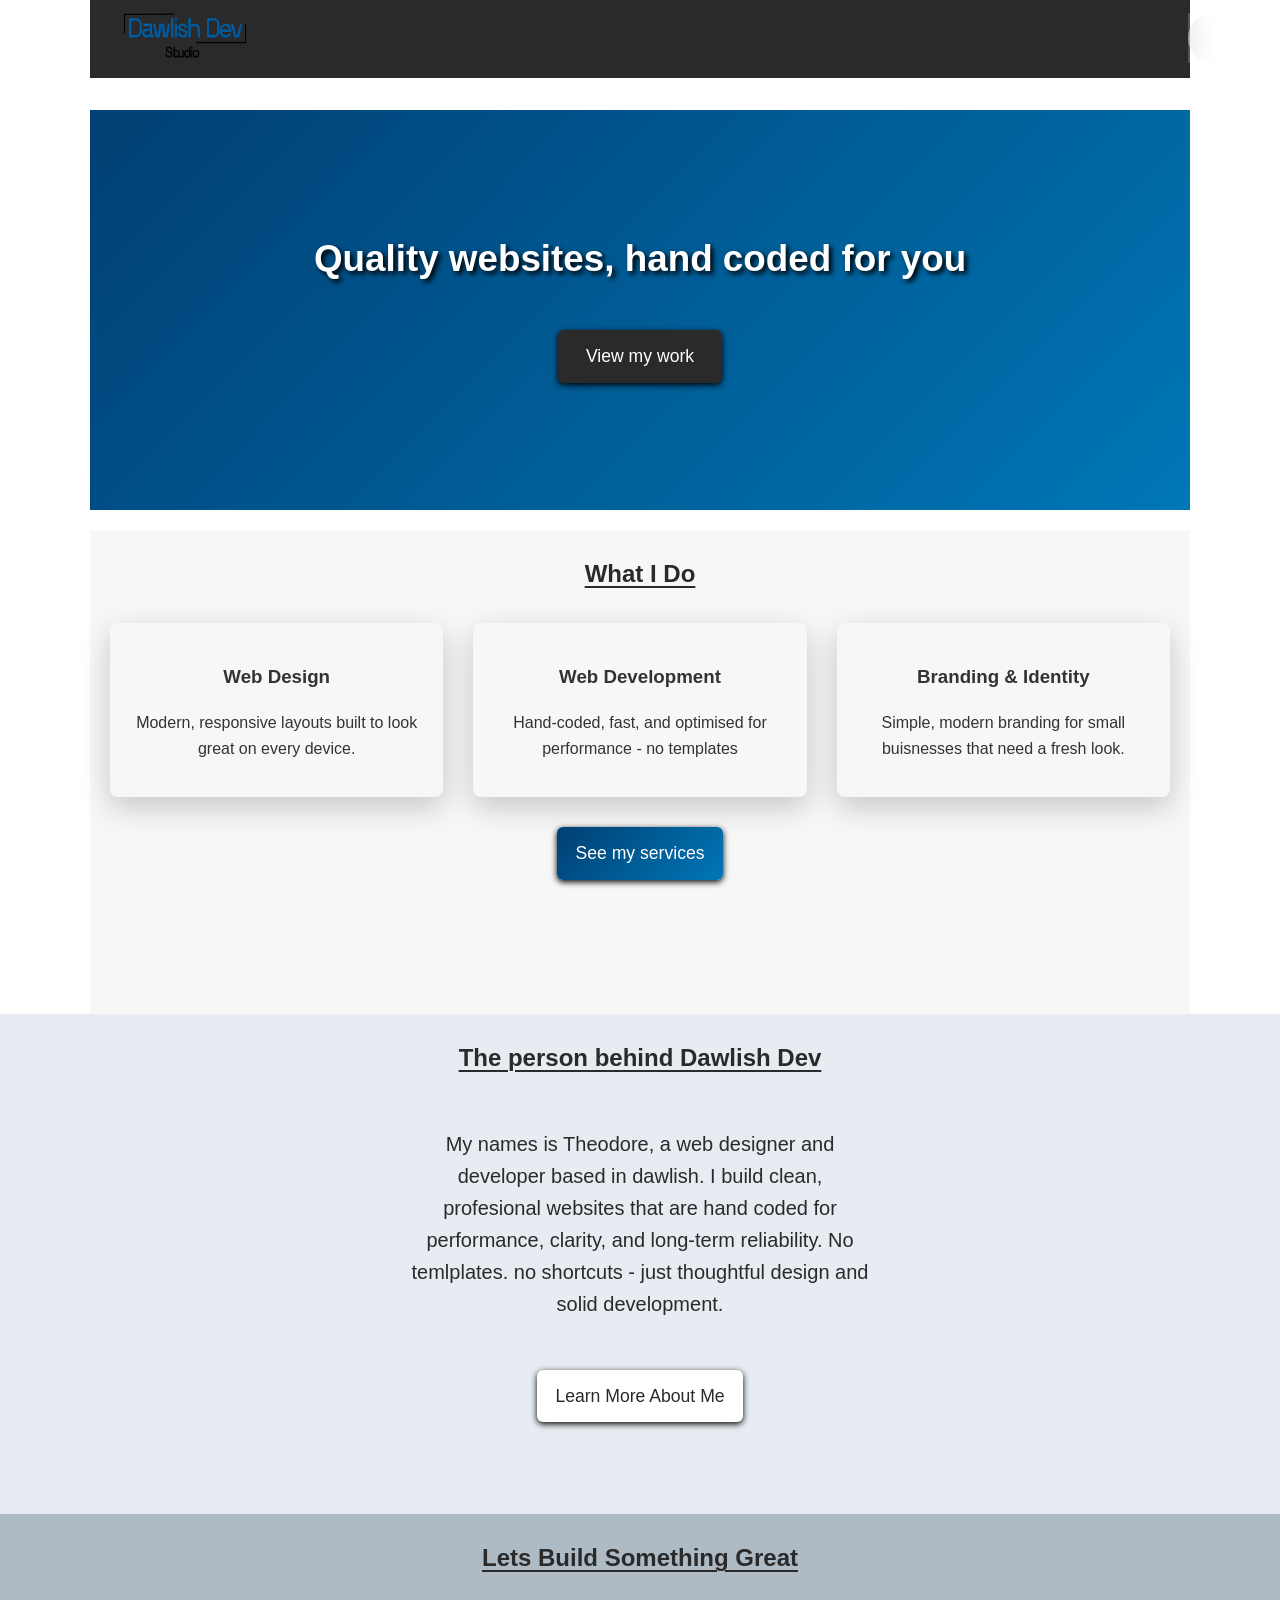
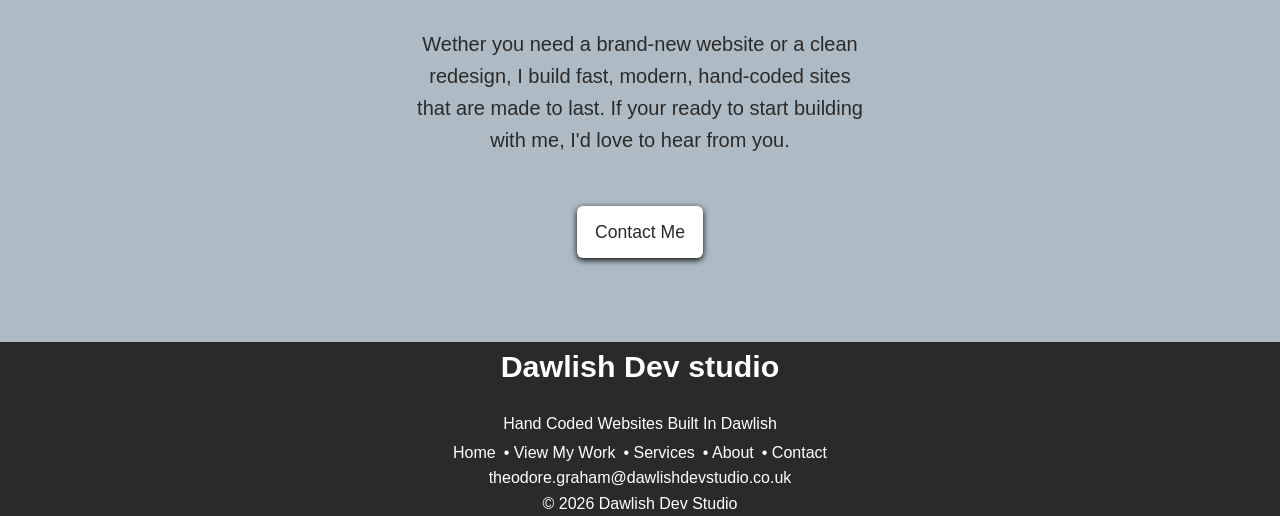
==== index.html @ e31ddf01 "width changes 5" ====
<!DOCTYPE html>
<html lang="en">
<head>
    <meta charset="UTF-8">
    <title>Dawlish Dev Studio - Home</title>
    <meta name="description" content="Clean, modern websites for local businesses in dawlish. I design and build fast, reliable sites with clear structure and simple user experience.">
    <meta name="keywords" content="web designer dawlish, web developer dawlish, dawlish web design, modern website design, small business websites, fast website builds, responsive web design, devon web designet">
    <meta name="author" content="Dawlish Dev Studio">
    <meta name="viewport" content="width=device-width, initial-scale=1.0">
    <link href="style.css" rel="stylesheet">
    <link href="images/logos/favicon.png" type="image/png" rel="icon">
</head>
<body>
<div>
    <header class="container">
        <img href="index.html" src="images/logos/Main%20logo.png">
        <div class="dropdown" id="dropdown">
            <button id="dropdownBtn">☰</button>
            <div class="content" id="dropdownContent">
                <a href="VMW.html">View my Work</a>
                <a href="services.html">Services</a>
                <a href="about.html">About</a>
                <a href="contact.html">Contact</a>
            </div>
        </div>
    </header>
    <script>  
        const dropdown = document.getElementById('dropdown');
        const dropdownBtn = document.getElementById('dropdownBtn');
        const dropdownContent = document.getElementById('dropdownContent');

        dropdownBtn.addEventListener('click', function(e) {
            e.stopPropagation();
            dropdown.classList.toggle('active');
        });

        document.addEventListener('click', function() {
            dropdown.classList.remove('active');
        });

        dropdownContent.addEventListener('click', function(e) {
            e.stopPropagation();
        });
    </script>
    <section class="hero container">
        <div class="hero-content">
            <h1>Quality websites, hand coded for you</h1>
            <a class="VMWB" href="VMW.html" >View my work</a>
        </div>
    </section>
    <section class="service container">
        <h2 class="t">What I Do</h2>
        <div class="services">
            <div class="s1">
                <h3>Web Design</h3>
                <p>Modern, responsive layouts built to look great on every device.</p>
            </div>
            <div class="s1">
                <h3>Web Development</h3>
                <p>Hand-coded, fast, and optimised for performance - no templates</p>
            </div>
            <div class="s1">
                <h3>Branding & Identity</h3>
                <p>Simple, modern branding for small buisnesses that need a fresh look.</p>
            </div>
        </div>
        <div class="btn-wrapper">
            <a class="sb" href="services.html">See my services</a>
        </div>
    </section>
    <section class="about">
        <h2 class="t">The person behind Dawlish Dev</h2>
        <p>My names is Theodore, a web designer and developer based in dawlish. I build clean, profesional websites that are hand coded for performance, clarity, and long-term reliability. No temlplates. no shortcuts - just thoughtful design and solid development.</p>
        <div class="btn-wrapper">
            <a href="about.html" class="ab">Learn More About Me</a>
        </div>    
    </section>
    <section class="contact">
        <h2 class="t">Lets Build Something Great</h2>
        <p>Wether you need a brand-new website or a clean redesign, I build fast, modern, hand-coded sites that are made to last. If your ready to start building with me, I'd love to hear from you.</p>
        <div class="btn-wrapper">
            <a href="contact.html" class="cb">Contact Me</a>
        </div>
    </section>
    <footer class="foot">
        <h4>Dawlish Dev studio</h4>
        <p>Hand Coded Websites Built In Dawlish</p>
        <div class="ql">
            <a href="index.html">Home</a>
            <a href="VMW.html">View My Work</a>
            <a href="services.html">Services</a>
            <a href="about.html">About</a>
            <a href="contact.html">Contact</a>
        </div>    
        <p class="cr">theodore.graham@dawlishdevstudio.co.uk</p>
        <P class="cr">© 2026 Dawlish Dev Studio</P>
    </footer>
</div>
</body>
</html>
---- style.css ----
body {
    font-family: 'Segoe UI', Tahoma, Geneva, Verdana, sans-serif;
    margin: 0;
    padding: 0;
    line-height: 1.6;
    color: #333;
    min-height: 100vh;
}

* {
    box-sizing: border-box;
}

.dropdown {
    position: absolute;
    top: 13px;
    right: 40px;
}

.dropdown button {
    background: rgba(255,255,255,0.2);
    color: white;
    padding: 12px 16px;
    cursor: pointer;
    border: 2px solid rgba(255,255,255,0.3);
    border-radius: 25px;
    font-size: 18px;
    backdrop-filter: blur(10px);
    transition: all 0.3s ease;
}

.dropdown button:hover {
    background: rgba(255,255,255,0.3);
    transform: translateY(-2px);
    box-shadow: 0 5px 15px rgba(0,0,0,0.2);
}

.dropdown a {
    display: block;
    color: #333;
    text-decoration: none;
    padding: 12px 20px;
    transition: all 0.3s ease;
    font-weight: 500;
}

.dropdown a:hover {
    background: #005A9C;
    color: white;
    transform: translateX(5px);
}

.dropdown .content {
    display: none;
    background: white;
    position: absolute;
    right: 0;
    top: 100%;
    min-width: 180px;
    box-shadow: 0 10px 30px rgba(0,0,0,0.2);
    border-radius: 15px;
    overflow: hidden;
    margin-top: 10px;
    z-index: 1000;
}

.dropdown:hover .content {
    display: block;
}

.dropdown.active .content {
    display: block;
}

.dropdown:hover button {
    background-color: gray;
}

header {
    background-color: #2a2a2a;
    margin-bottom: -35px;
}

header img {
    height: 70px;
    width: 150px;
    padding: 10px;
}

header img:hover {
    size: 120%;
    box-shadow: 0 10px 30px rgba(0,0,0,0.2);
    border-radius: 10px;
}

.hero {
    position: relative;
    min-height: 400px;
    background: linear-gradient(135deg, #003f73 0%, #0077b6 100%);
    text-align: center;
}

.hero h1 {
   text-align: center;
    color: white;
    font-size: 2.3rem;
    font-weight: bold;
    margin: 2rem 0;
    text-shadow: 3px 3px 5px #000;
    padding-top: 120px;
}

.VMWB {
    display: inline-block;
    padding: 12px 28px;
    background-color: #2a2a2a;
    color: #ffffff;
    text-decoration: none;
    font-size: 1.1rem;
    font-weight: 500;
    border-radius: 6px;
    transition: 0.25s ease;
    margin-top: 10px;
    margin-bottom: 10px;
    box-shadow: 0 2px 6px #000;
}

.VMWB:hover {
    background-color: #3a3a3a;
    transform: translateY(-2px);
}

.services {
    padding-top: 0px;
    display: grid;
    grid-template-columns: 1fr 1fr 1fr;
    grid-template-rows: 1fr;
    gap: 30px;
    background-color: #f7f7f7;
}

.services .s1{
    padding: 20px;
    border-radius: 8px;
    background-color: eggshell;
    text-align: center;
    box-shadow: 0 10px 30px rgba(0,0,0,0.2);
}

h2 {
    text-align: center;
    color: #2a2a2a;
    padding-top: 25px;
    padding-bottom: 10px;
}

.service{
    background-color: #f7f7f7;
    margin-top: -20px;
    min-height: 485px;
}

.sb{
    display: inline-block;
    padding: 12px 18px;
    background: linear-gradient(135deg, #003f73 0%, #0077b6 100%);;
    color: #ffffff;
    text-decoration: none;
    font-size: 1.1rem;
    font-weight: 500;
    border-radius: 6px;
    transition: 0.25s ease;
    margin-top: 10px;
    margin-bottom: 10px;
    box-shadow: 0 2px 6px #000; 
    text-align: center;
}

.sb:hover {
    background-color: #3a3a3a;
    transform: translateY(-2px);
}

.btn-wrapper {
    width: 100%;
    display: flex;
    justify-content: center;
    margin: 20px 0;
}

.t{
    text-decoration: underline;
    text-decoration-thickness: 2px;
    text-underline-offset: 4px;
}

.about{
    background-color: #e6ecf1;
    margin-top: -20px;
    min-height: 500px;
    
}

.about p{
    color: #2a2a2a;
    text-align: center;
    padding: 20px;
    font-size: 20px;
    max-width: 500px;
    margin: 0 auto;
}

.ab{
    display: inline-block;
    padding: 12px 18px;
    background: white;
    color: #2a2a2a;
    text-decoration: none;
    font-size: 1.1rem;
    font-weight: 500;
    border-radius: 6px;
    transition: 0.25s ease;
    margin-top: 10px;
    margin-bottom: 10px;
    box-shadow: 0 2px 6px #000;
    text-align: center;
}

.ab:hover {
    background-color: #f7f7f7;
    transform: translateY(-2px);
}

.contact{
    background-color: #aebbc4;
    margin-top: -20px;
    min-height: 450px;
}

.contact p {
    color: #2a2a2a;
    text-align: center;
    padding: 20px;
    font-size: 20px;
    max-width: 500px;
    margin: 0 auto;
}    

.cb{
    display: inline-block;
    padding: 12px 18px;
    background: white;
    color: #2a2a2a;
    text-decoration: none;
    font-size: 1.1rem;
    font-weight: 500;
    border-radius: 6px;
    transition: 0.25s ease;
    margin-top: 10px;
    margin-bottom: 10px;
    box-shadow: 0 2px 6px #000;
    text-align: center;
}

.cb:hover {
    background-color: #f7f7f7;
    transform: translateY(-2px);
}

.foot{
    background-color: #2a2a2a;  
    margin-top: -42px;
}

.foot p {
    color: white;
    text-align: center;
}

.cr {
    margin-top: 0px;
    margin-bottom: 0px;
}

h4 {
    text-align: center;
    color: white;
    font-size: 1.9em;
    font-weight: bold;
    margin: 20px;
}

.ql {
    color: white;
    margin-top: -13px;
    diplay: inline-flex;
    align-items: center;
    gap: 0.5rem;
    font-size: 1rem;
    text-align: center;
}

.ql a{
    text-decoration: none;
    color: white;
}

.ql a:not(:last-child)::after {
    content: "•";
    margin-left: 0.5rem;
    color: white;
}

h5{
    margin-top: -20px;
    color: black;
    text-align: center;
    font-size: 30px;
}

input {
    background-color: white;
    width: 70%;
    margin-left: 15%;
    font-size: 20px;
    padding: 16px 16px;
    border-color: black;
    margin-bottom: 20px;
}

textarea {
    background-color: white;
    width: 70%;
    margin-left: 15%;
    font-size: 20px;
    padding: 16px 16px;
    border-radius: 10px;
    border-color: black;
    margin-bottom: 25px;
}

input:focus-within{
    outline: none;
    border-color: red;
    border-width: 3px;
}

textarea:focus-within{
    outline: none;
    border-color: red;
    border-width: 3px;
}

.contact button{
    background-color: #4a4a4a;
    border-radius: 20px;
    border-color: black;
    font-size: 22px;
    padding: 10px 18px;
    text-align: center;
    display: flex;
    margin: auto;
    margin-bottom: 70px;
    color: white;
}

button:hover {
    background-color: #5a5a5a;
}

.c{
    background: #AEBBC4;
}

.gallery {
    display: grid;
    grid-template-columns: 1fr 1fr;
    gap: 30px;
    margin-top: 5px;
    place-items: center;
    max-width: 900px;
    margin: 0 auto;
    padding: 0 2px;
    margin-bottom: 100px;
    
}

.gallery img {
    width: 450px;
    height: auto;
    object-fit: contain;
    border-radius: 8px;
    box-shadow: 0 4px 12px rgba(0,0,0,0.8);
}

.gallery img:hover{
    transform: scale(1.03);
    transistion: 0.5 ease;
}

.VMW{
    background-color: #f0f4fa;
}

h6{
    color: black;
    margin-top: 80px;
    text-align: center;
    font-size: 60px;
    margin-bottom: 50px;
}

.gallery p{
    background-color: white;
    padding: 20px;
    border-radius: 10px;
    text-align: center;
    box-shadow: 0 4px 12px rgba(0,0,0,0.8);
}

.gallery p:hover{
    transform: scale(1.03);
    transistion: 0.5 ease;
}

.servicegallery{
    text-align: center;
    align-items: center;
    display: grid;
    grid-template-columns: 1fr;
    grid-template-rows: 1fr 1fr 1fr;
    margin-bottom: 80px;
    grid-gap: 30px;
    justify-items: center;
}

.bw{
    background-color: #96ccff;
    padding: 50px;
    border-radius: 30px;
    max-width: 500px;
    box-shadow: 0 4px 12px #1f1f1f;
}

.pw{
    background-color: #96ccff;
    padding: 50px;
    border-radius: 30px;
    max-width: 500px;
    box-shadow: 0 4px 12px #1f1f1f;
}

.wc{
    background-color: #96ccff;
    padding: 50px;
    border-radius: 30px;
    max-width: 500px;
    box-shadow: 0 4px 12px #1f1f1f;
}

.serv{
    background-color: #e8f3ff;
}

.ao{
    background-color: #96ccff;
    padding: 50px;
    border-radius: 30px;
    max-width: 500px;
    box-shadow: 0 4px 12px #1f1f1f;
}

.sbp{
    display: inline-block;
    padding: 12px 18px;
    background: #96ccff;
    color: black;
    text-decoration: none;
    font-size: 1.1rem;
    font-weight: 500;
    border-radius: 6px;
    transition: 0.25s ease;
    margin-top: 10px;
    margin-bottom: 10px;
    box-shadow: 0 2px 6px #000;
    text-align: center;
}

.sbp:hover {
    background-color: #96ccff;
    transform: translateY(-2px);
}

.aboutback{
    background-color: #fafafa;
}

.aboutdiv{
    max-width: 600px;
    text-align: center;
    min-height: 540px;
    margin: 0 auto;
}

.aboutdiv p{
    background-color: white;
    padding: 20px;
    border-radius: 30px;
    box-shadow: 0 2px 6px #000;
}

.aboutme{
    text-decoration: underline;
    text-decoration-thickness: 2px;
    text-underline-offset: 4px;
    text-decoration-color: #003f73;
}

.container{
    max-width: 1100px;
    margin: 0 auto;
    padding: 0 20px;
}
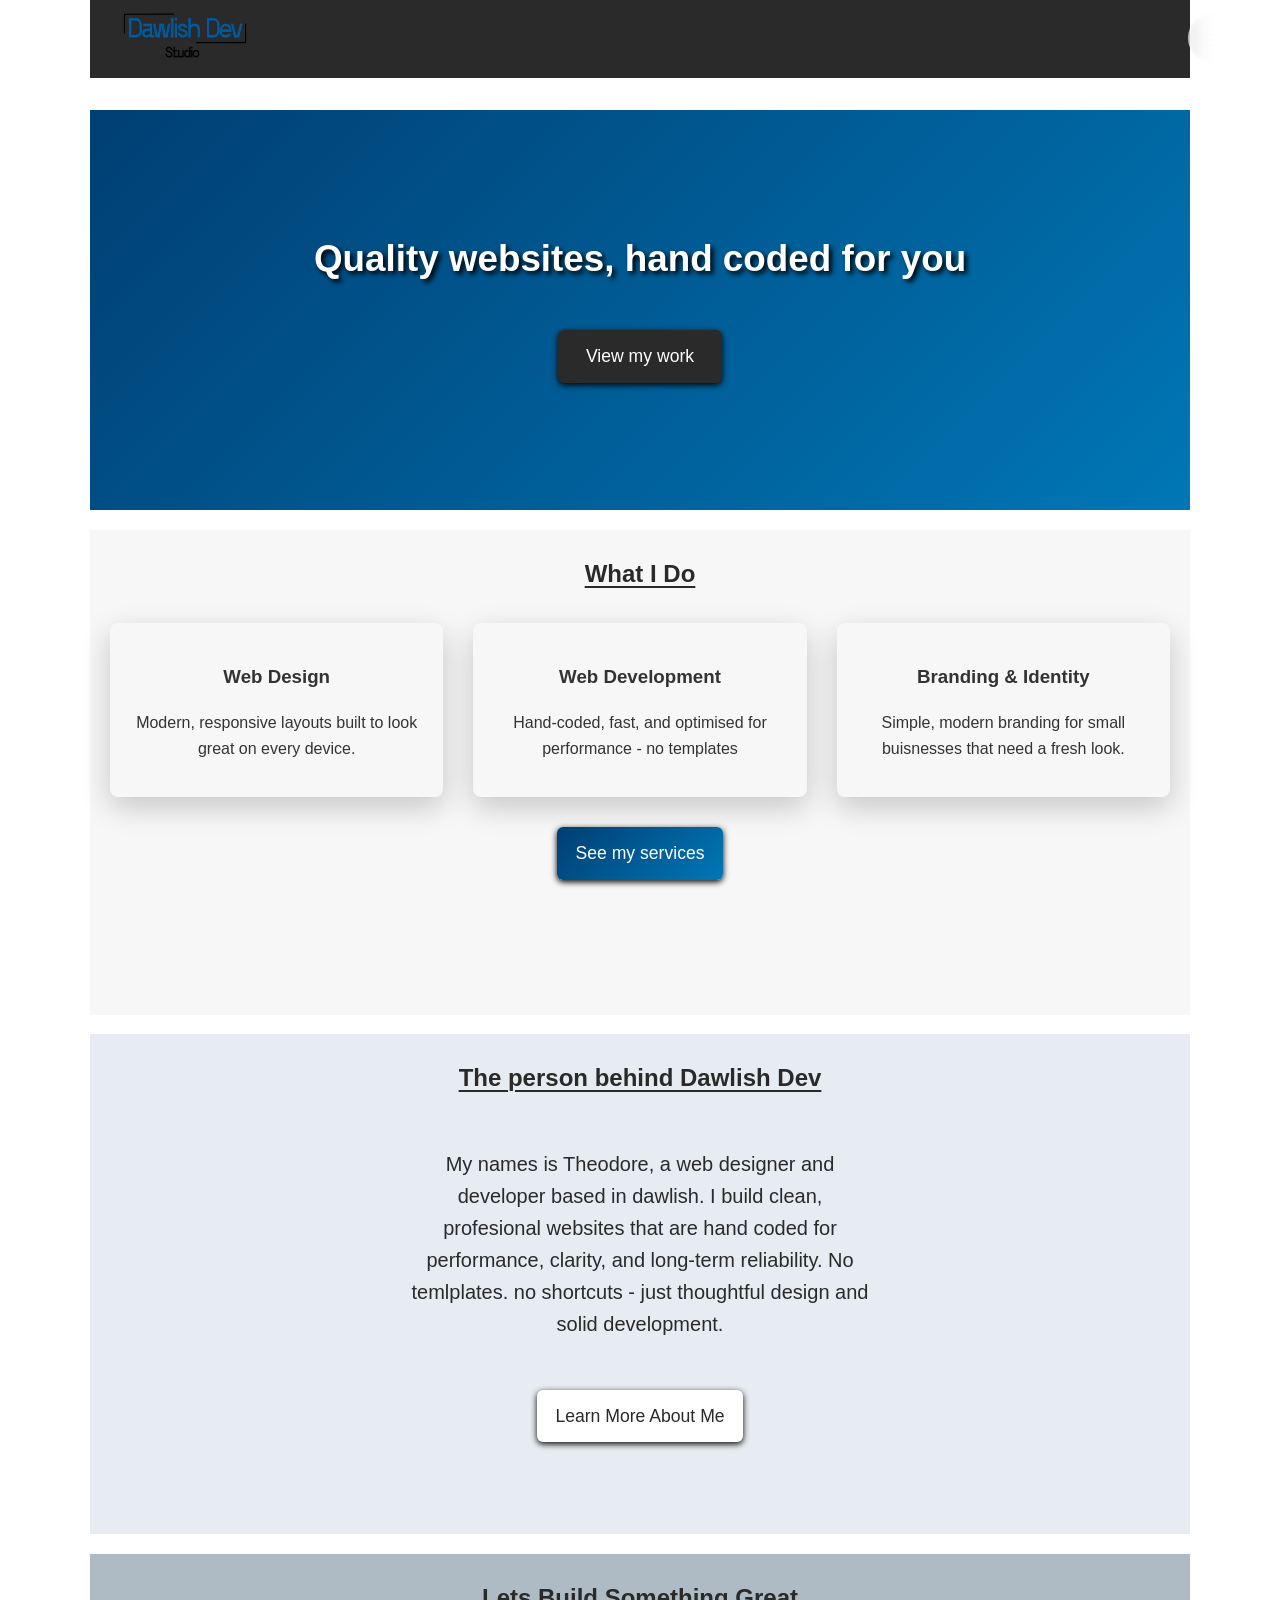
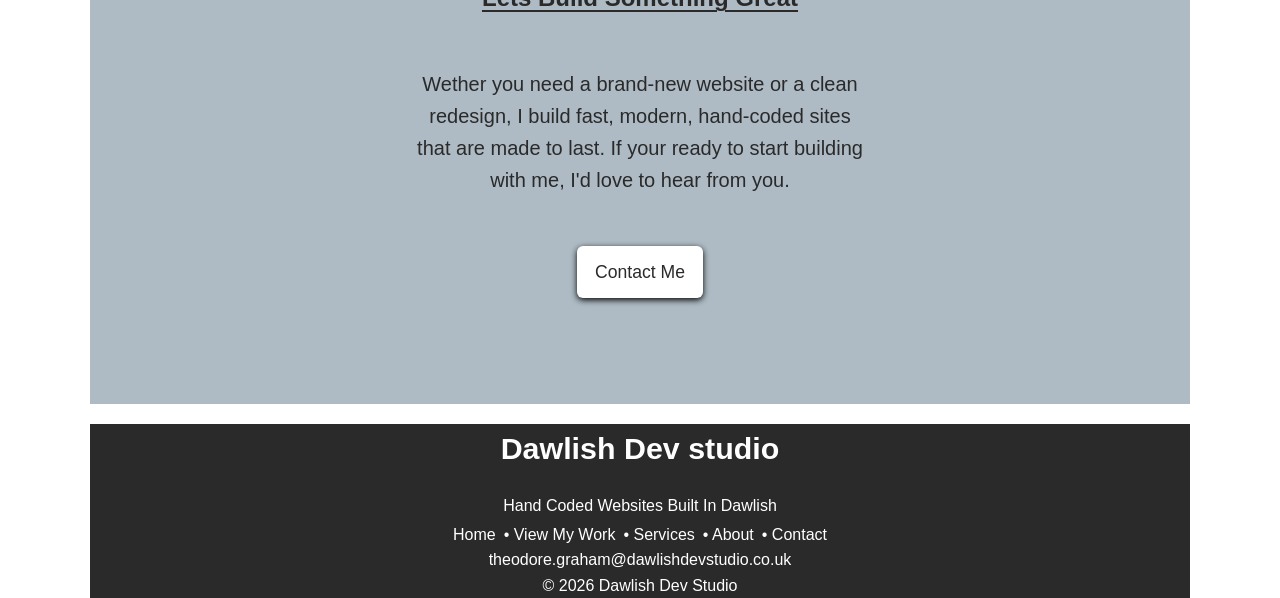
==== commit 509b5917: "width 6" ====
--- a/index.html
+++ b/index.html
@@ -16,7 +16,7 @@
         <img href="index.html" src="images/logos/Main%20logo.png">
         <div class="dropdown" id="dropdown">
             <button id="dropdownBtn">☰</button>
-            <div class="content" id="dropdownContent">
+            <div class="content container" id="dropdownContent">
                 <a href="VMW.html">View my Work</a>
                 <a href="services.html">Services</a>
                 <a href="about.html">About</a>
@@ -68,21 +68,21 @@
             <a class="sb" href="services.html">See my services</a>
         </div>
     </section>
-    <section class="about">
+    <section class="about container">
         <h2 class="t">The person behind Dawlish Dev</h2>
         <p>My names is Theodore, a web designer and developer based in dawlish. I build clean, profesional websites that are hand coded for performance, clarity, and long-term reliability. No temlplates. no shortcuts - just thoughtful design and solid development.</p>
         <div class="btn-wrapper">
             <a href="about.html" class="ab">Learn More About Me</a>
         </div>    
     </section>
-    <section class="contact">
+    <section class="contact container">
         <h2 class="t">Lets Build Something Great</h2>
         <p>Wether you need a brand-new website or a clean redesign, I build fast, modern, hand-coded sites that are made to last. If your ready to start building with me, I'd love to hear from you.</p>
         <div class="btn-wrapper">
             <a href="contact.html" class="cb">Contact Me</a>
         </div>
     </section>
-    <footer class="foot">
+    <footer class="foot container">
         <h4>Dawlish Dev studio</h4>
         <p>Hand Coded Websites Built In Dawlish</p>
         <div class="ql">
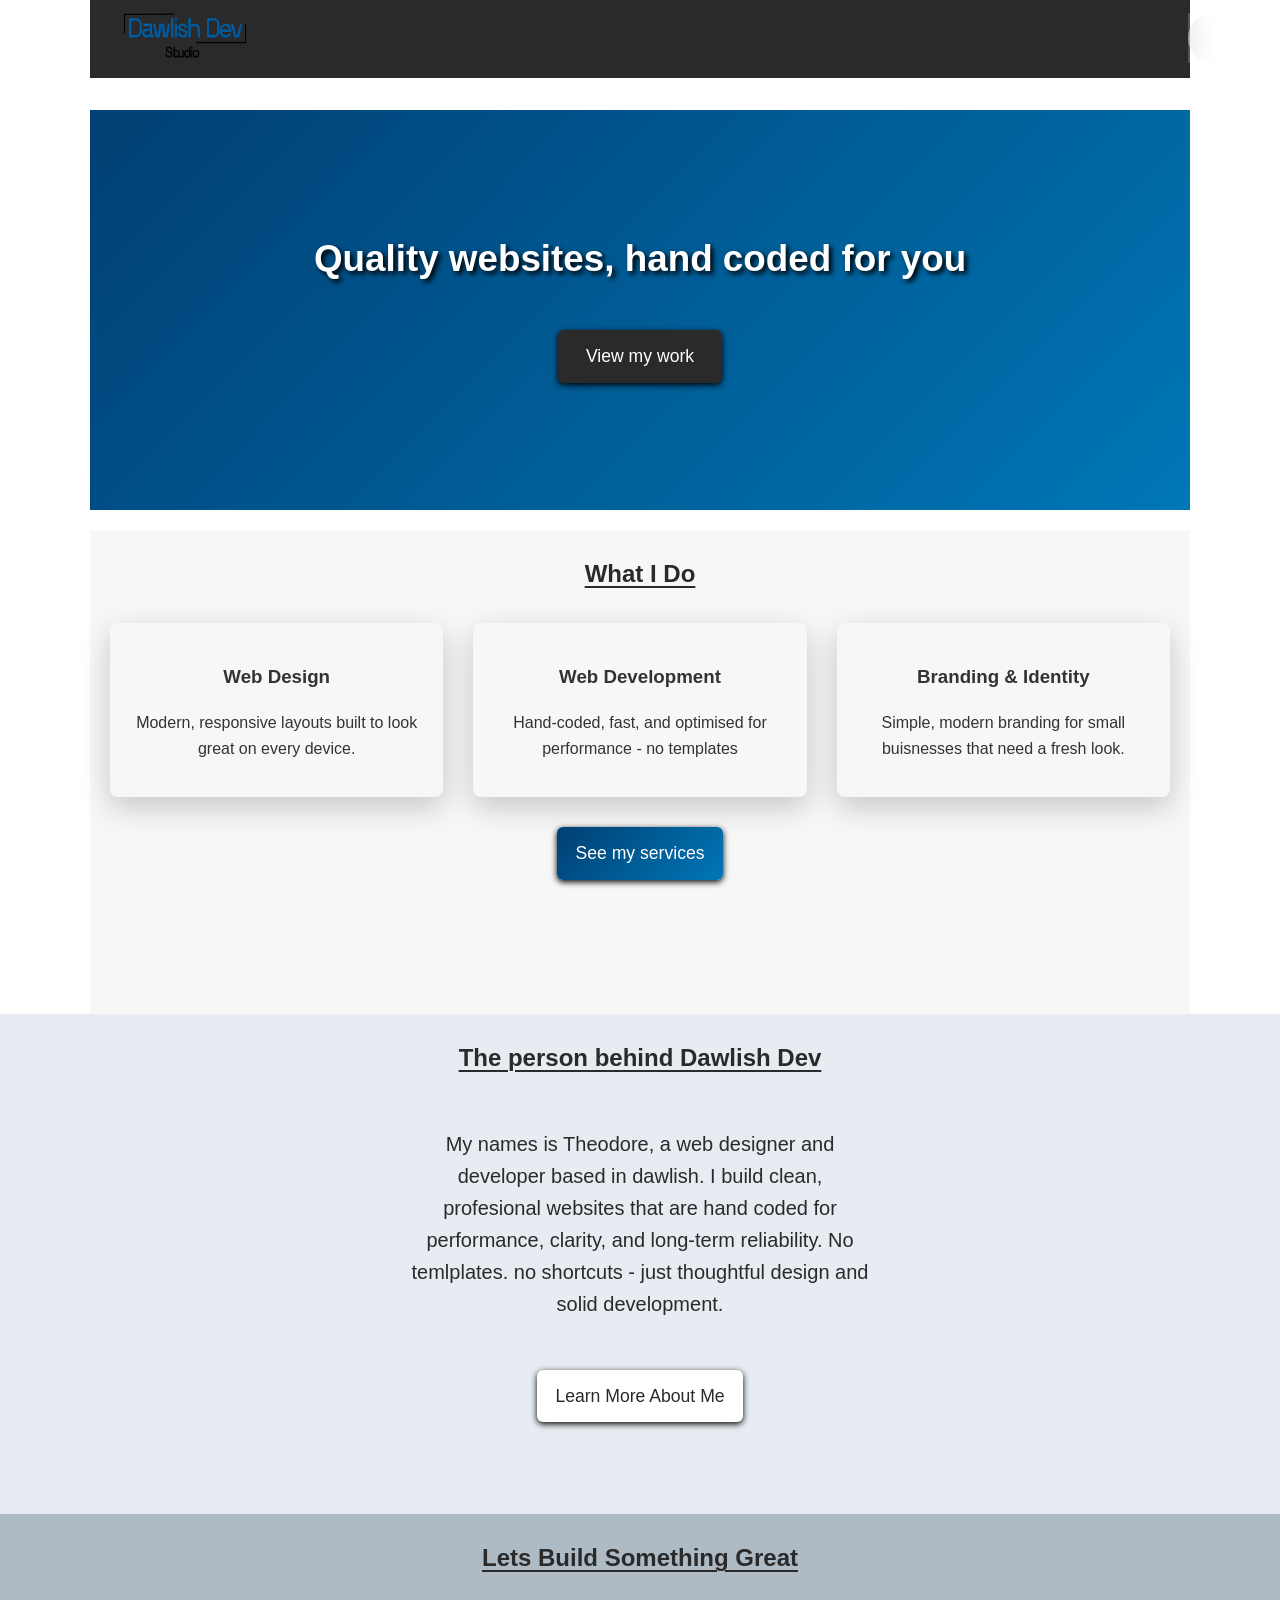
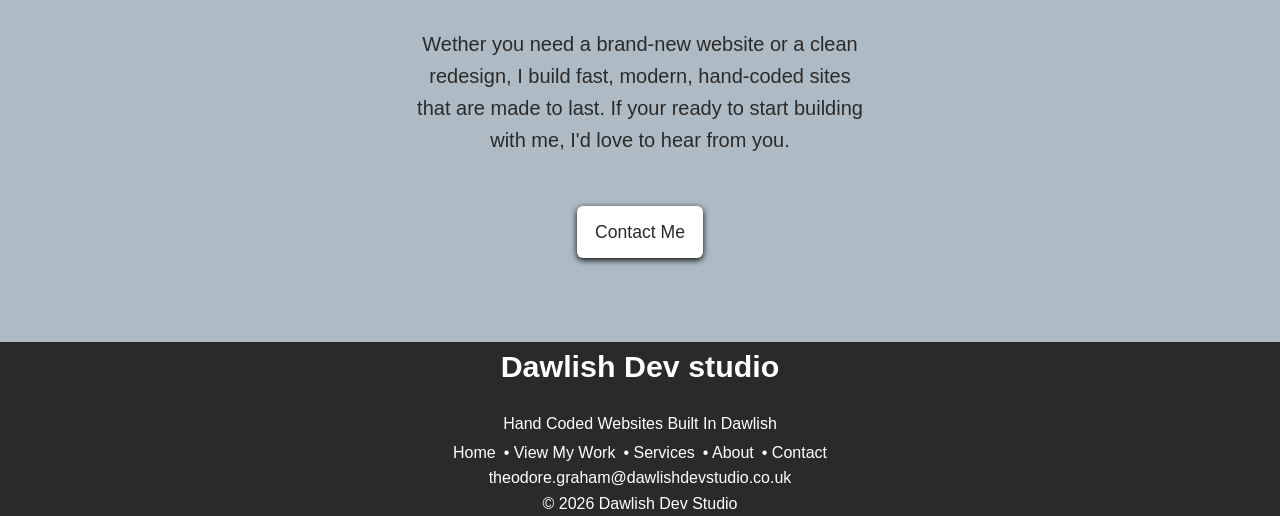
==== commit 1a89b17f: "Revert "width 6" This reverts commit 509b59174ac1a4e91f0949994207ab47040c553a." ====
--- a/index.html
+++ b/index.html
@@ -16,7 +16,7 @@
         <img href="index.html" src="images/logos/Main%20logo.png">
         <div class="dropdown" id="dropdown">
             <button id="dropdownBtn">☰</button>
-            <div class="content container" id="dropdownContent">
+            <div class="content" id="dropdownContent">
                 <a href="VMW.html">View my Work</a>
                 <a href="services.html">Services</a>
                 <a href="about.html">About</a>
@@ -68,21 +68,21 @@
             <a class="sb" href="services.html">See my services</a>
         </div>
     </section>
-    <section class="about container">
+    <section class="about">
         <h2 class="t">The person behind Dawlish Dev</h2>
         <p>My names is Theodore, a web designer and developer based in dawlish. I build clean, profesional websites that are hand coded for performance, clarity, and long-term reliability. No temlplates. no shortcuts - just thoughtful design and solid development.</p>
         <div class="btn-wrapper">
             <a href="about.html" class="ab">Learn More About Me</a>
         </div>    
     </section>
-    <section class="contact container">
+    <section class="contact">
         <h2 class="t">Lets Build Something Great</h2>
         <p>Wether you need a brand-new website or a clean redesign, I build fast, modern, hand-coded sites that are made to last. If your ready to start building with me, I'd love to hear from you.</p>
         <div class="btn-wrapper">
             <a href="contact.html" class="cb">Contact Me</a>
         </div>
     </section>
-    <footer class="foot container">
+    <footer class="foot">
         <h4>Dawlish Dev studio</h4>
         <p>Hand Coded Websites Built In Dawlish</p>
         <div class="ql">
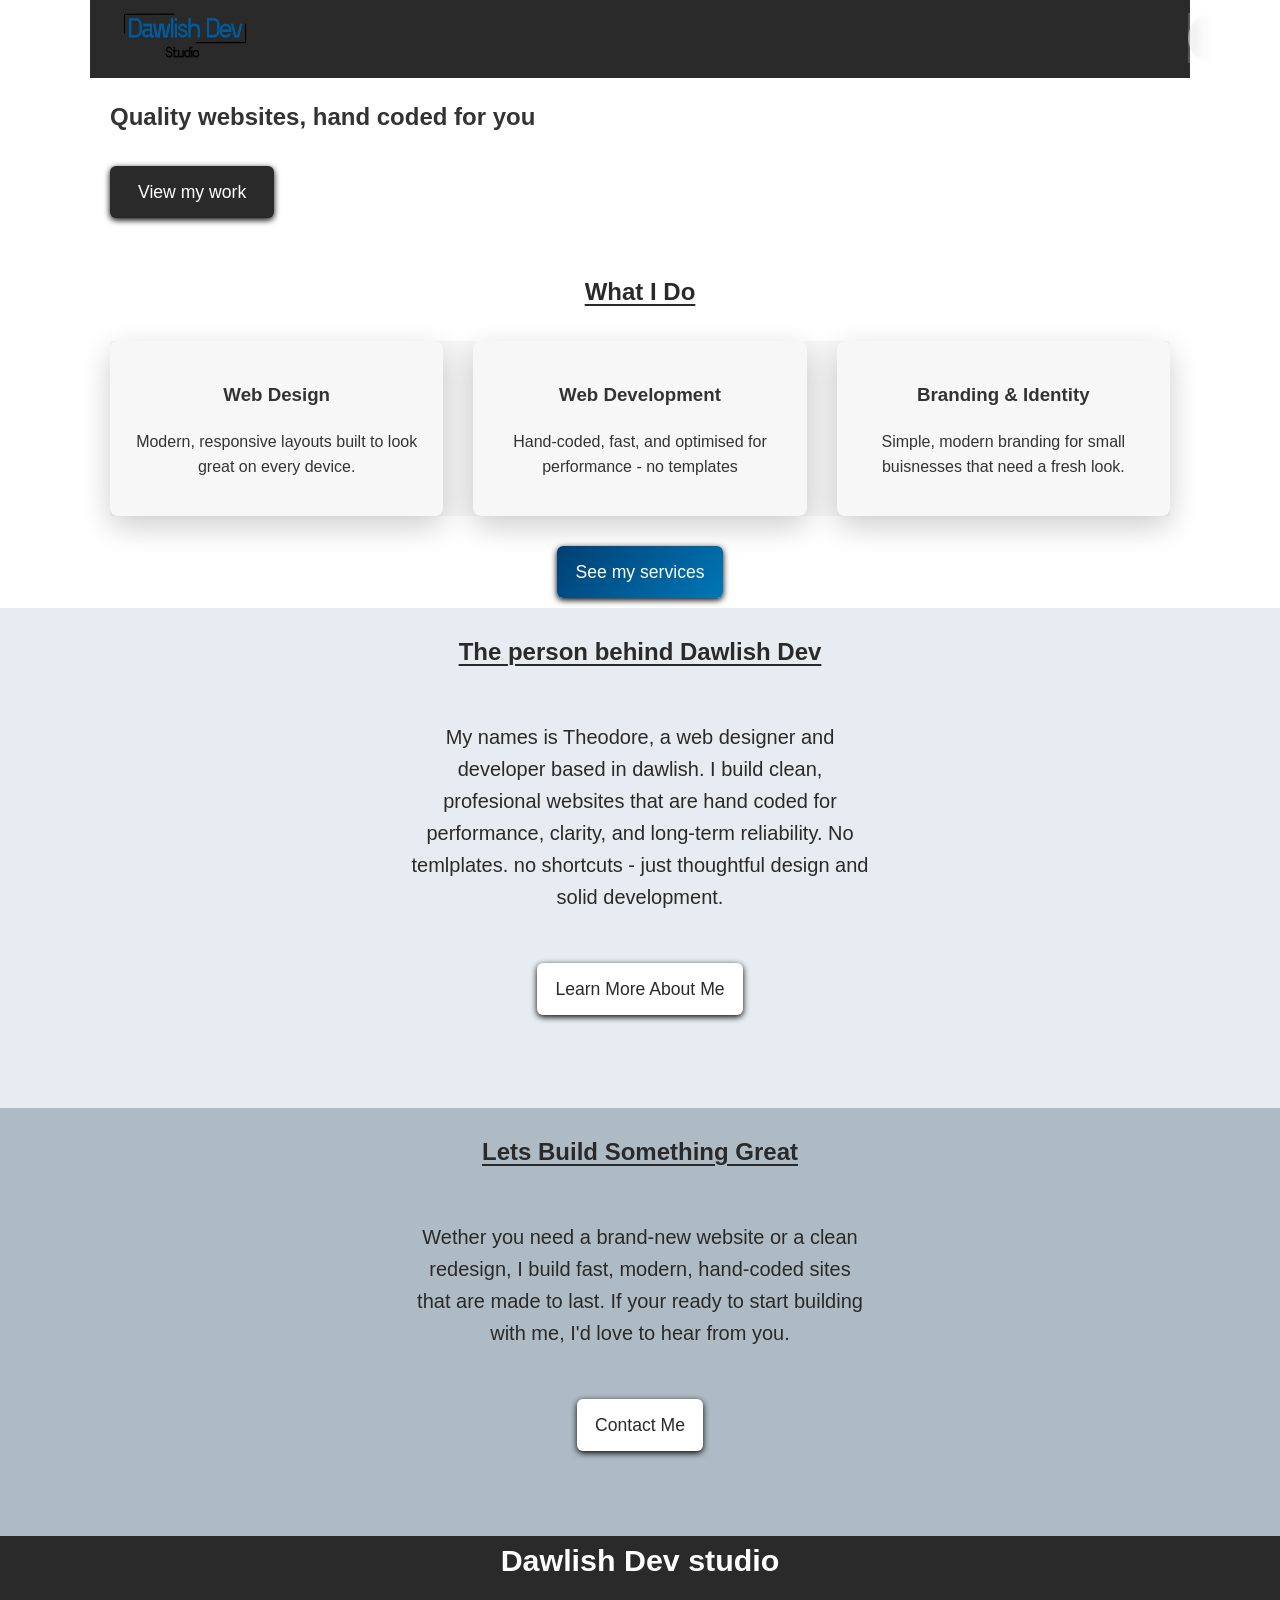
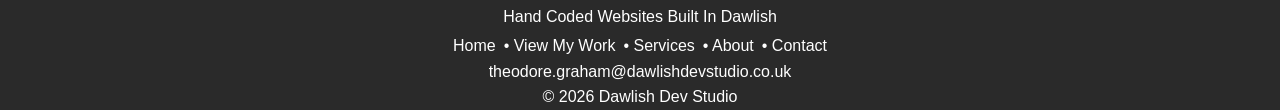
==== commit c7c55747: "Revert "width changes 5" This reverts commit e31ddf0121230de503794b84caa14e157decdc39." ====
--- a/index.html
+++ b/index.html
@@ -42,13 +42,13 @@
             e.stopPropagation();
         });
     </script>
-    <section class="hero container">
+    <section class="hero, container">
         <div class="hero-content">
             <h1>Quality websites, hand coded for you</h1>
             <a class="VMWB" href="VMW.html" >View my work</a>
         </div>
     </section>
-    <section class="service container">
+    <section class="service, container">
         <h2 class="t">What I Do</h2>
         <div class="services">
             <div class="s1">
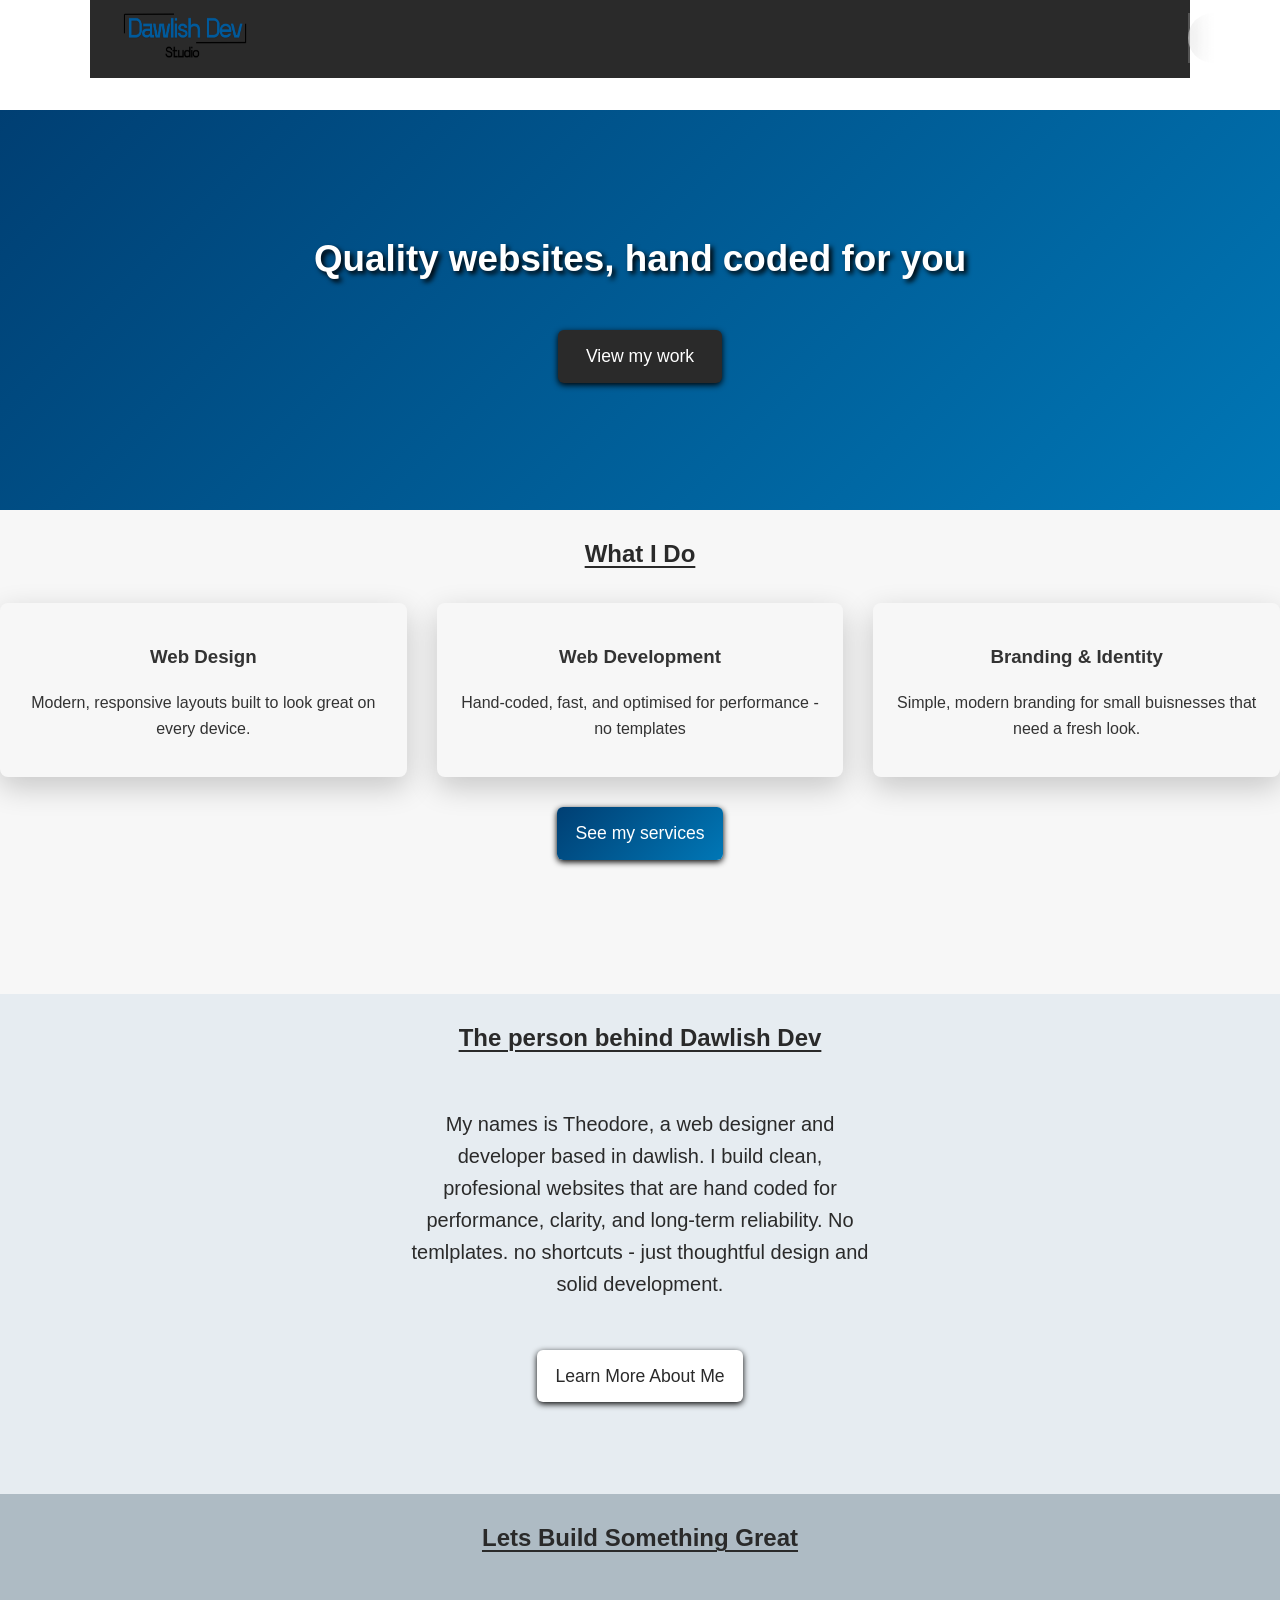
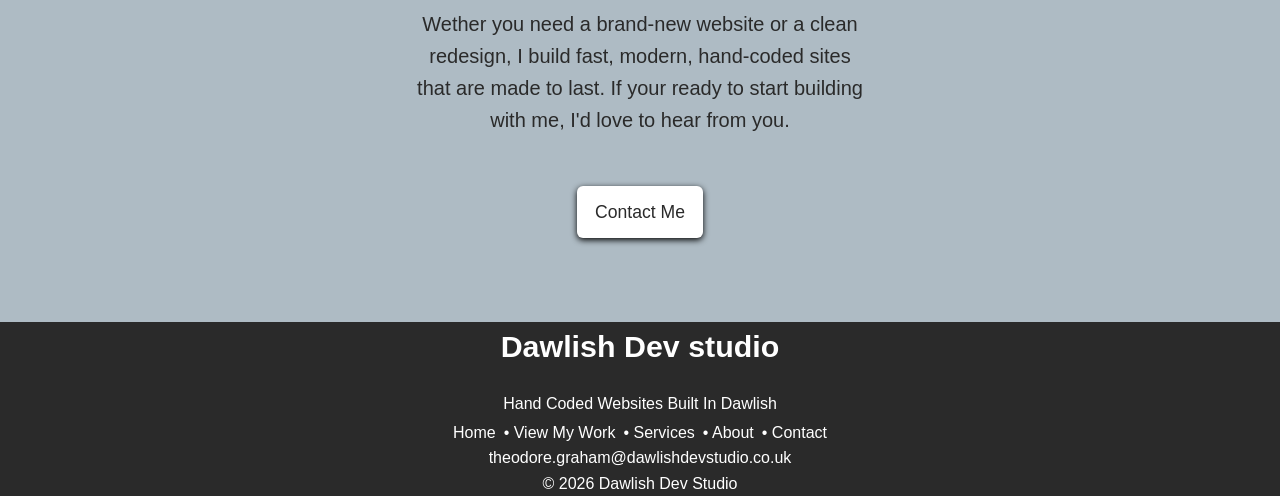
==== commit ca01732f: "Revert "width 4" This reverts commit cc5ff51b77f0f514b3c8222ad2ee4c6c56699712." ====
--- a/index.html
+++ b/index.html
@@ -42,13 +42,13 @@
             e.stopPropagation();
         });
     </script>
-    <section class="hero, container">
+    <section class="hero" class="container">
         <div class="hero-content">
             <h1>Quality websites, hand coded for you</h1>
             <a class="VMWB" href="VMW.html" >View my work</a>
         </div>
     </section>
-    <section class="service, container">
+    <section class="service" class="container">
         <h2 class="t">What I Do</h2>
         <div class="services">
             <div class="s1">
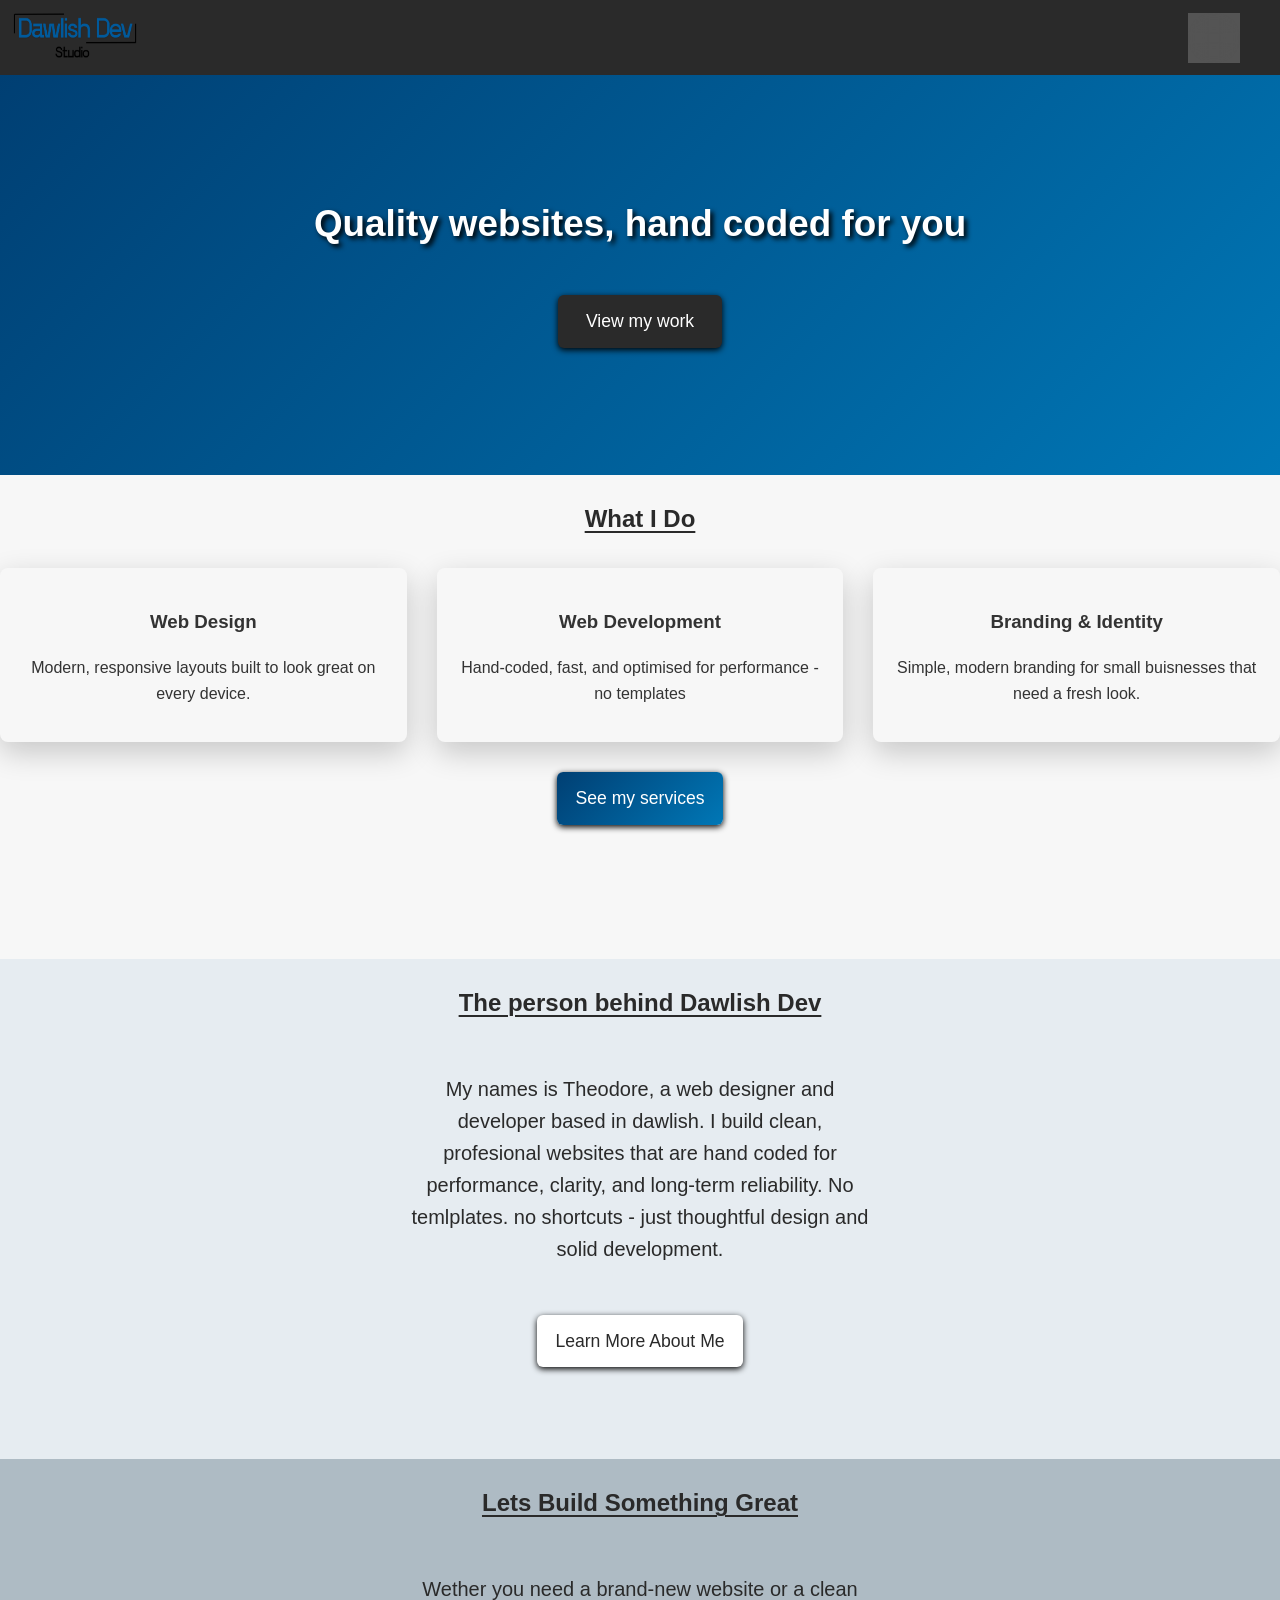
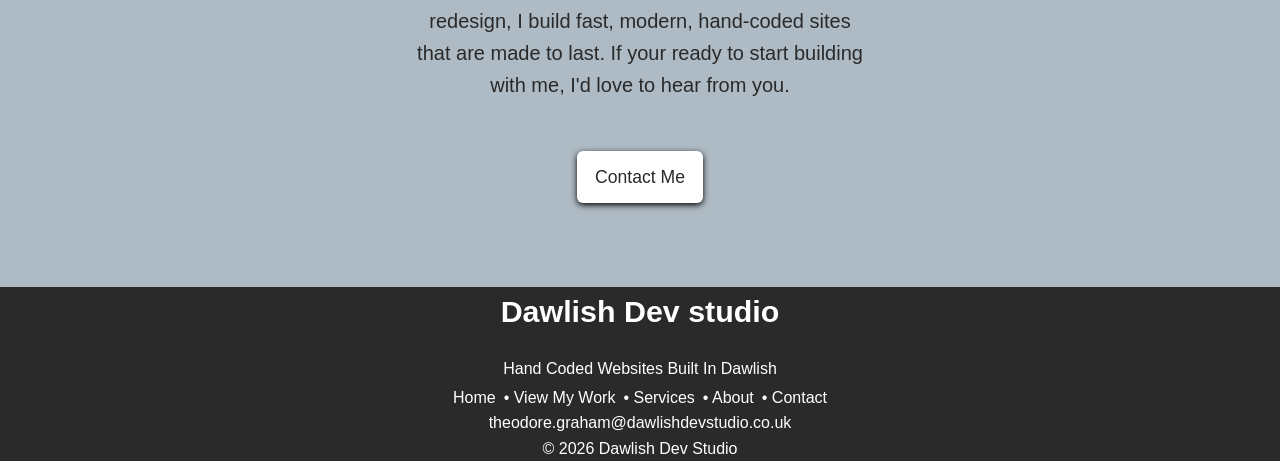
==== commit d04853f5: "revert" ====
--- a/index.html
+++ b/index.html
@@ -12,7 +12,7 @@
 </head>
 <body>
 <div>
-    <header class="container">
+    <header>
         <img href="index.html" src="images/logos/Main%20logo.png">
         <div class="dropdown" id="dropdown">
             <button id="dropdownBtn">☰</button>
--- a/style.css
+++ b/style.css
@@ -515,9 +515,3 @@
     text-underline-offset: 4px;
     text-decoration-color: #003f73;
 }
-
-.container{
-    max-width: 1100px;
-    margin: 0 auto;
-    padding: 0 20px;
-}
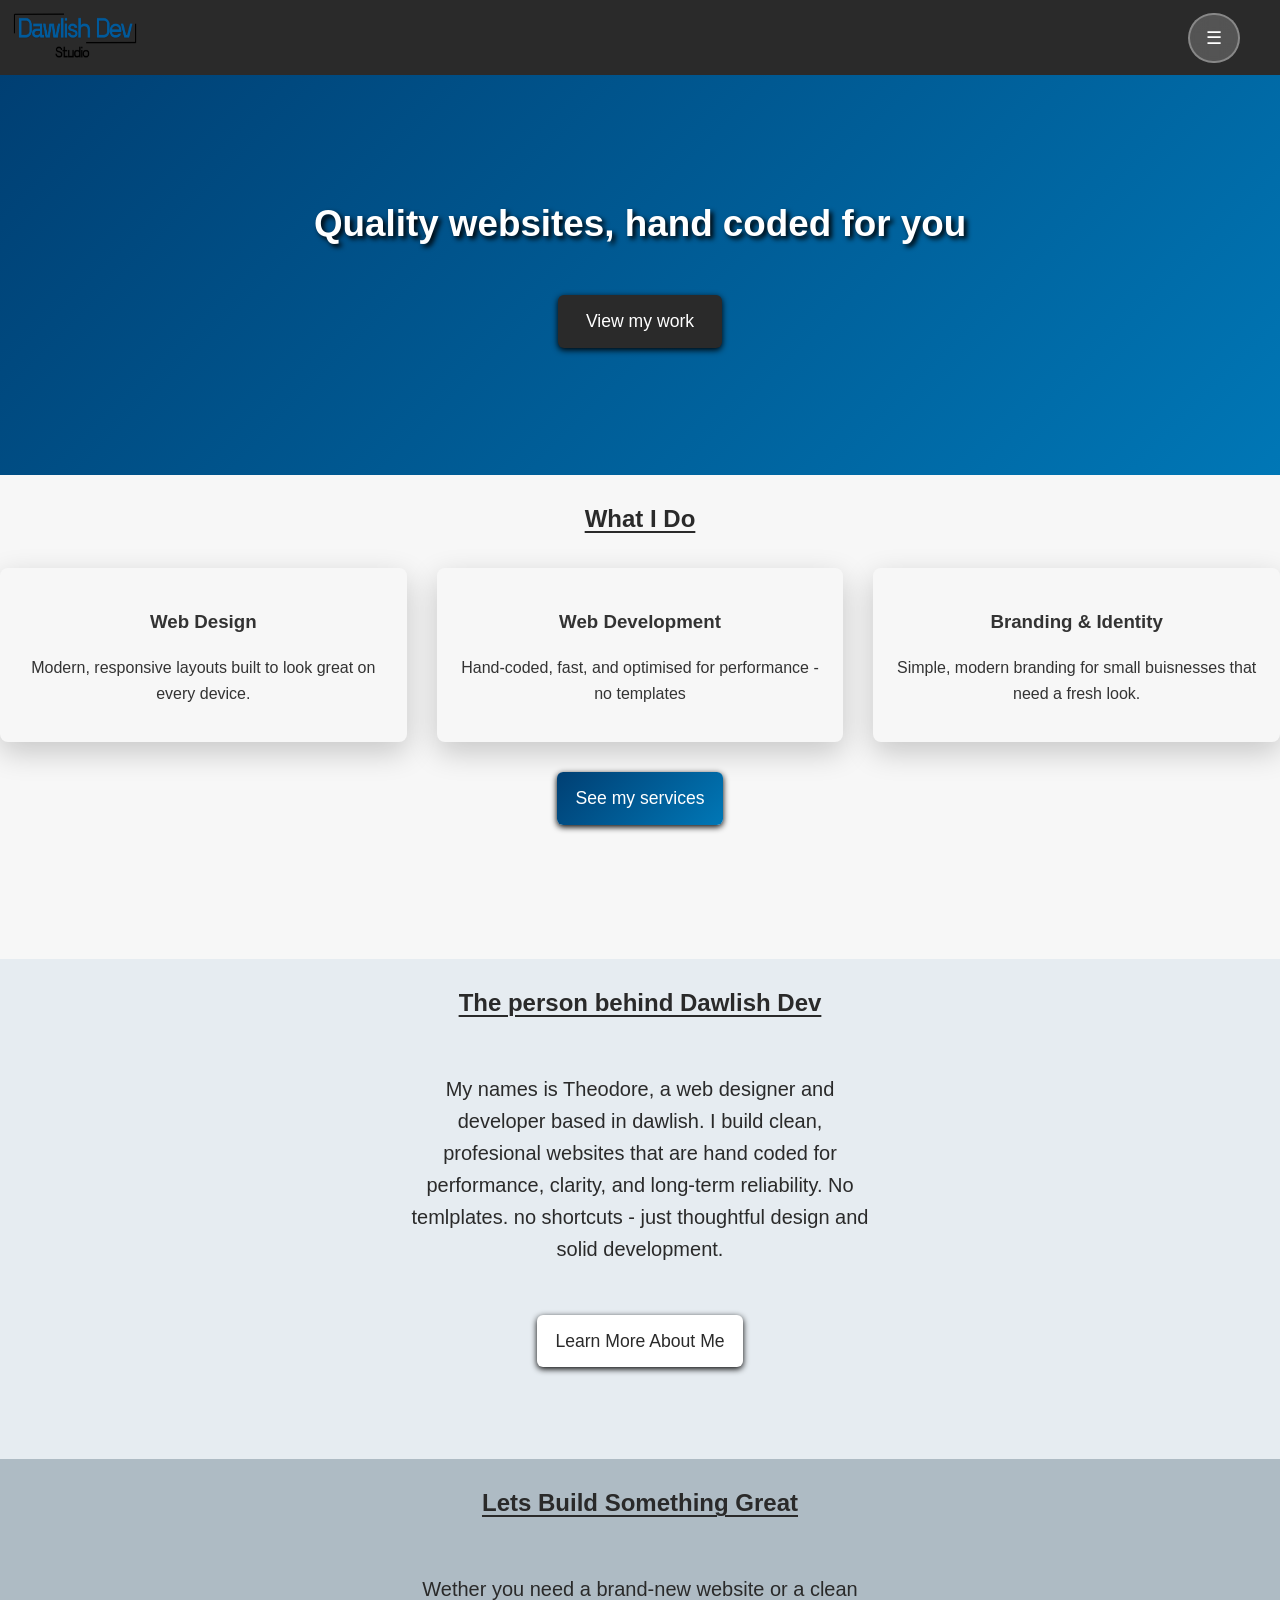
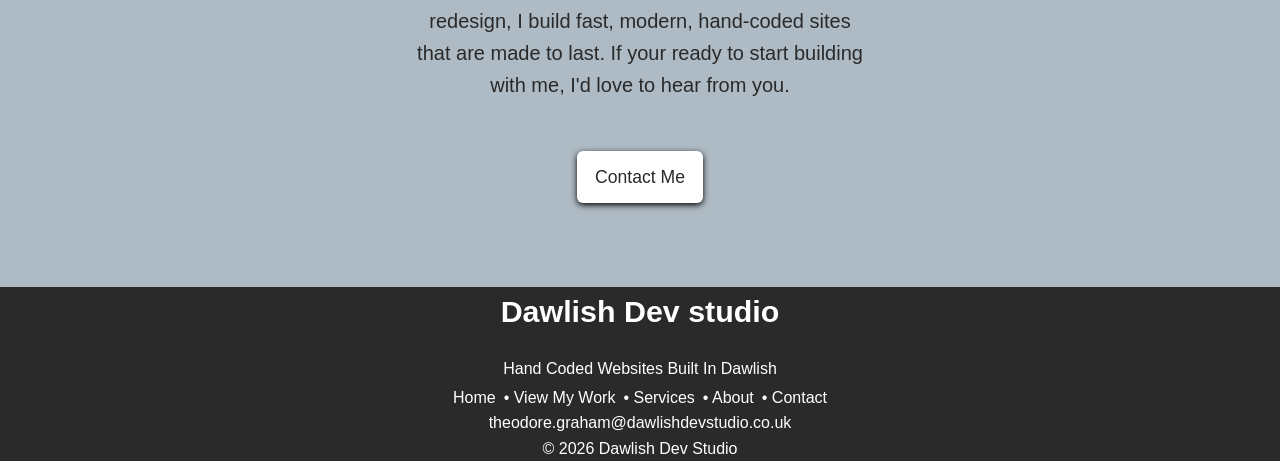
==== commit c9f04560: "width fixes" ====
--- a/index.html
+++ b/index.html
@@ -42,13 +42,13 @@
             e.stopPropagation();
         });
     </script>
-    <section class="hero" class="container">
+    <section class="hero">
         <div class="hero-content">
             <h1>Quality websites, hand coded for you</h1>
             <a class="VMWB" href="VMW.html" >View my work</a>
         </div>
     </section>
-    <section class="service" class="container">
+    <section class="service">
         <h2 class="t">What I Do</h2>
         <div class="services">
             <div class="s1">
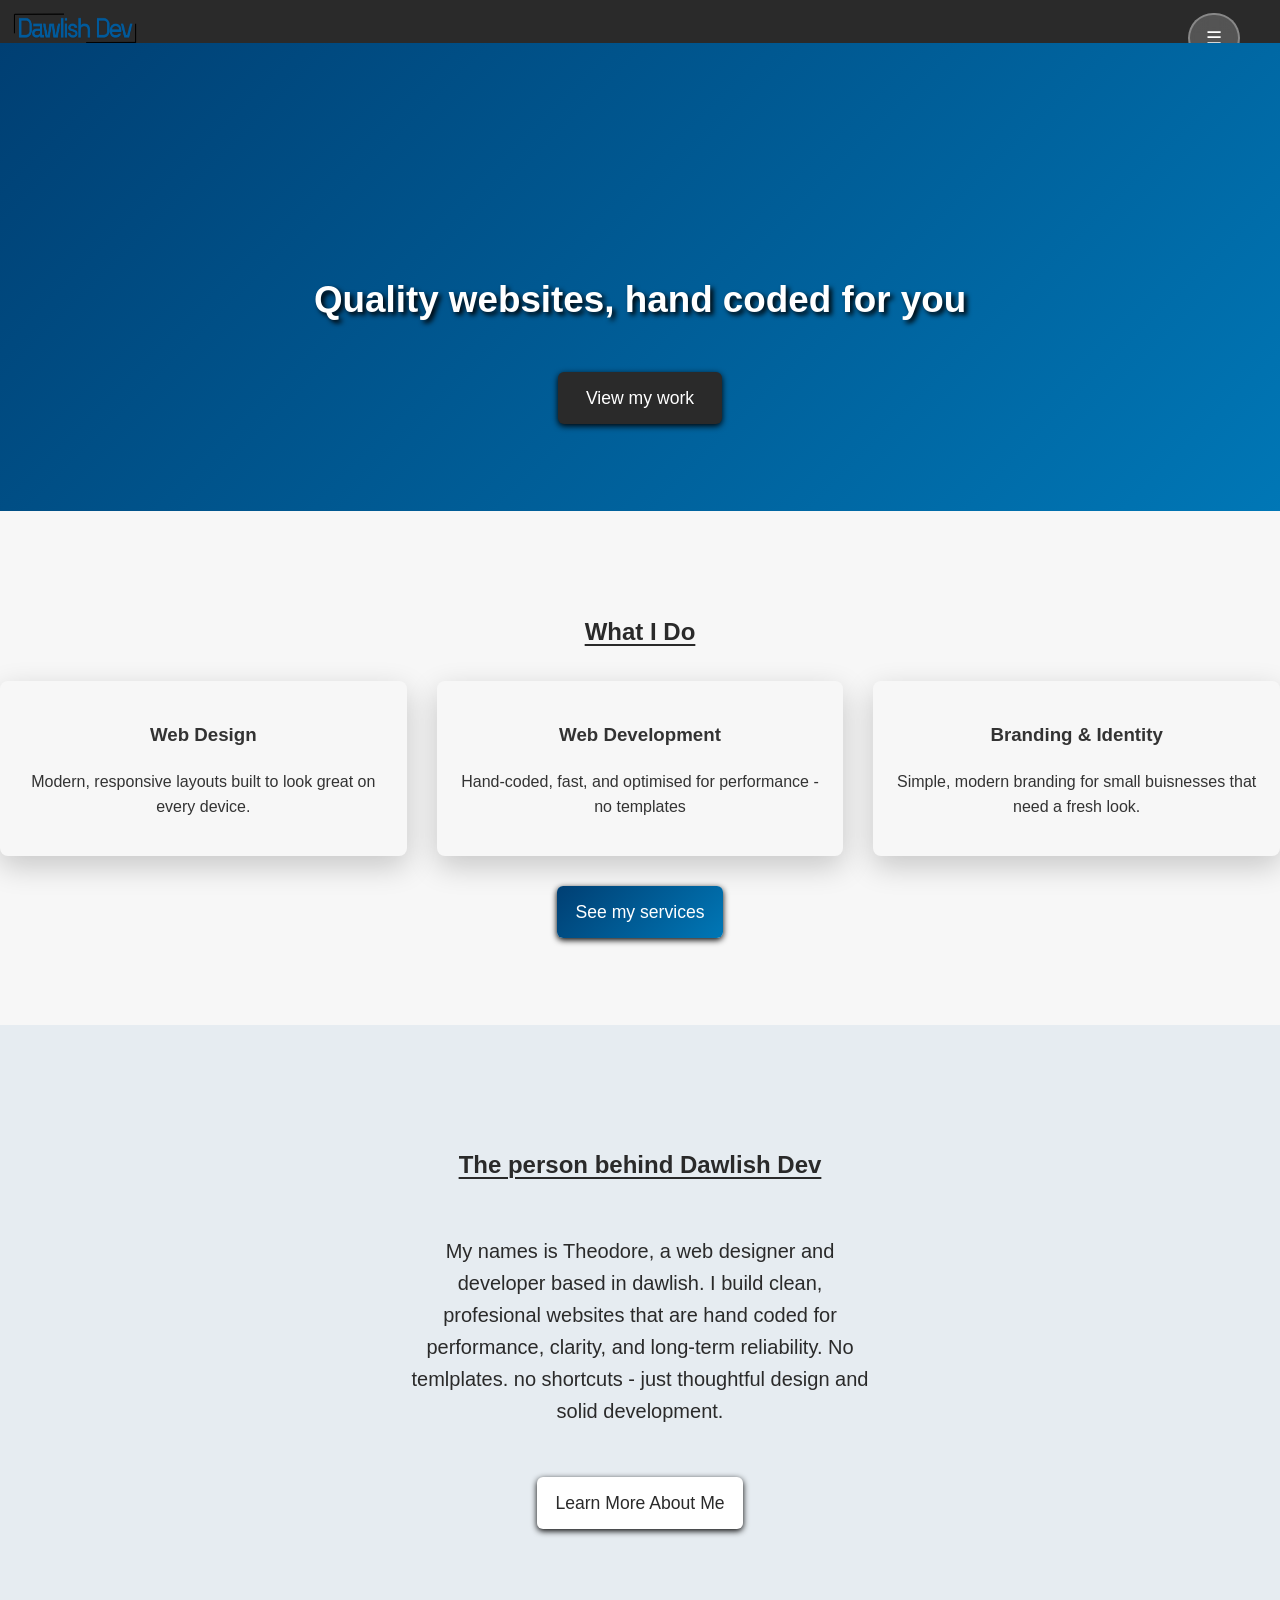
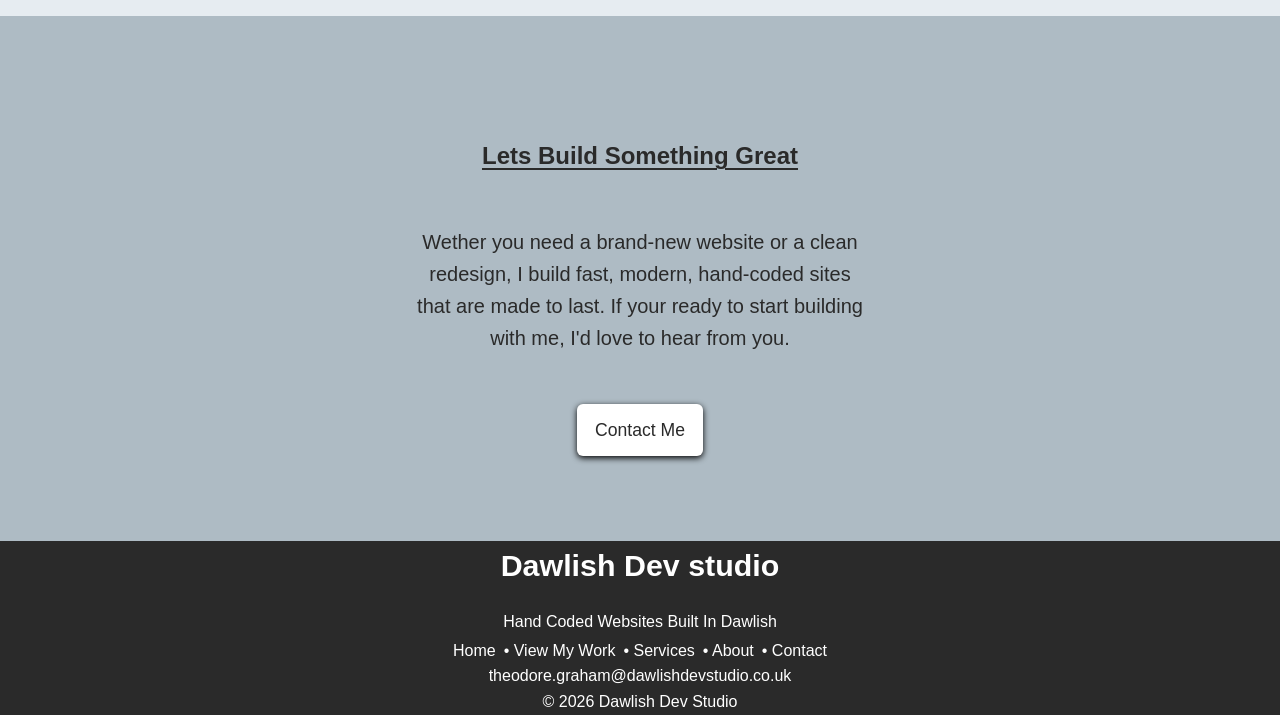
==== commit 15da9c8a: "width fixes no.?" ====
--- a/index.html
+++ b/index.html
@@ -11,6 +11,7 @@
     <link href="images/logos/favicon.png" type="image/png" rel="icon">
 </head>
 <body>
+<div class="container">
 <div>
     <header>
         <img href="index.html" src="images/logos/Main%20logo.png">
@@ -96,5 +97,6 @@
         <P class="cr">© 2026 Dawlish Dev Studio</P>
     </footer>
 </div>
+</div>
 </body>
 </html>
--- a/style.css
+++ b/style.css
@@ -515,3 +515,63 @@
     text-underline-offset: 4px;
     text-decoration-color: #003f73;
 }
+
+*{
+    box-sizing: border-box;
+}
+
+body{
+    margin: 0;
+    overflow-x: hidden;
+}
+
+.container{
+    width: 100%;
+    height: auto;
+}
+
+section{
+    padding: clamp(40px, 6vw, 100px) 0;
+}
+
+img {
+    max-width: 100%;
+    height: auto;
+}
+
+@media(max-width: 768px){
+    h1{
+        font-size: 2rem;
+        line-height: 1.1;
+    }
+    
+    h2{
+        font-size: 1.5rem;
+    }
+    
+    .hero,
+    .services,
+    .about,
+    .content {
+        display: flex;
+        flex-direction: column;
+        gap: 20px;
+    }
+    
+    .card,
+    .service-card {
+        width: 100%;
+    }
+}
+
+
+
+
+
+
+
+
+
+
+
+
